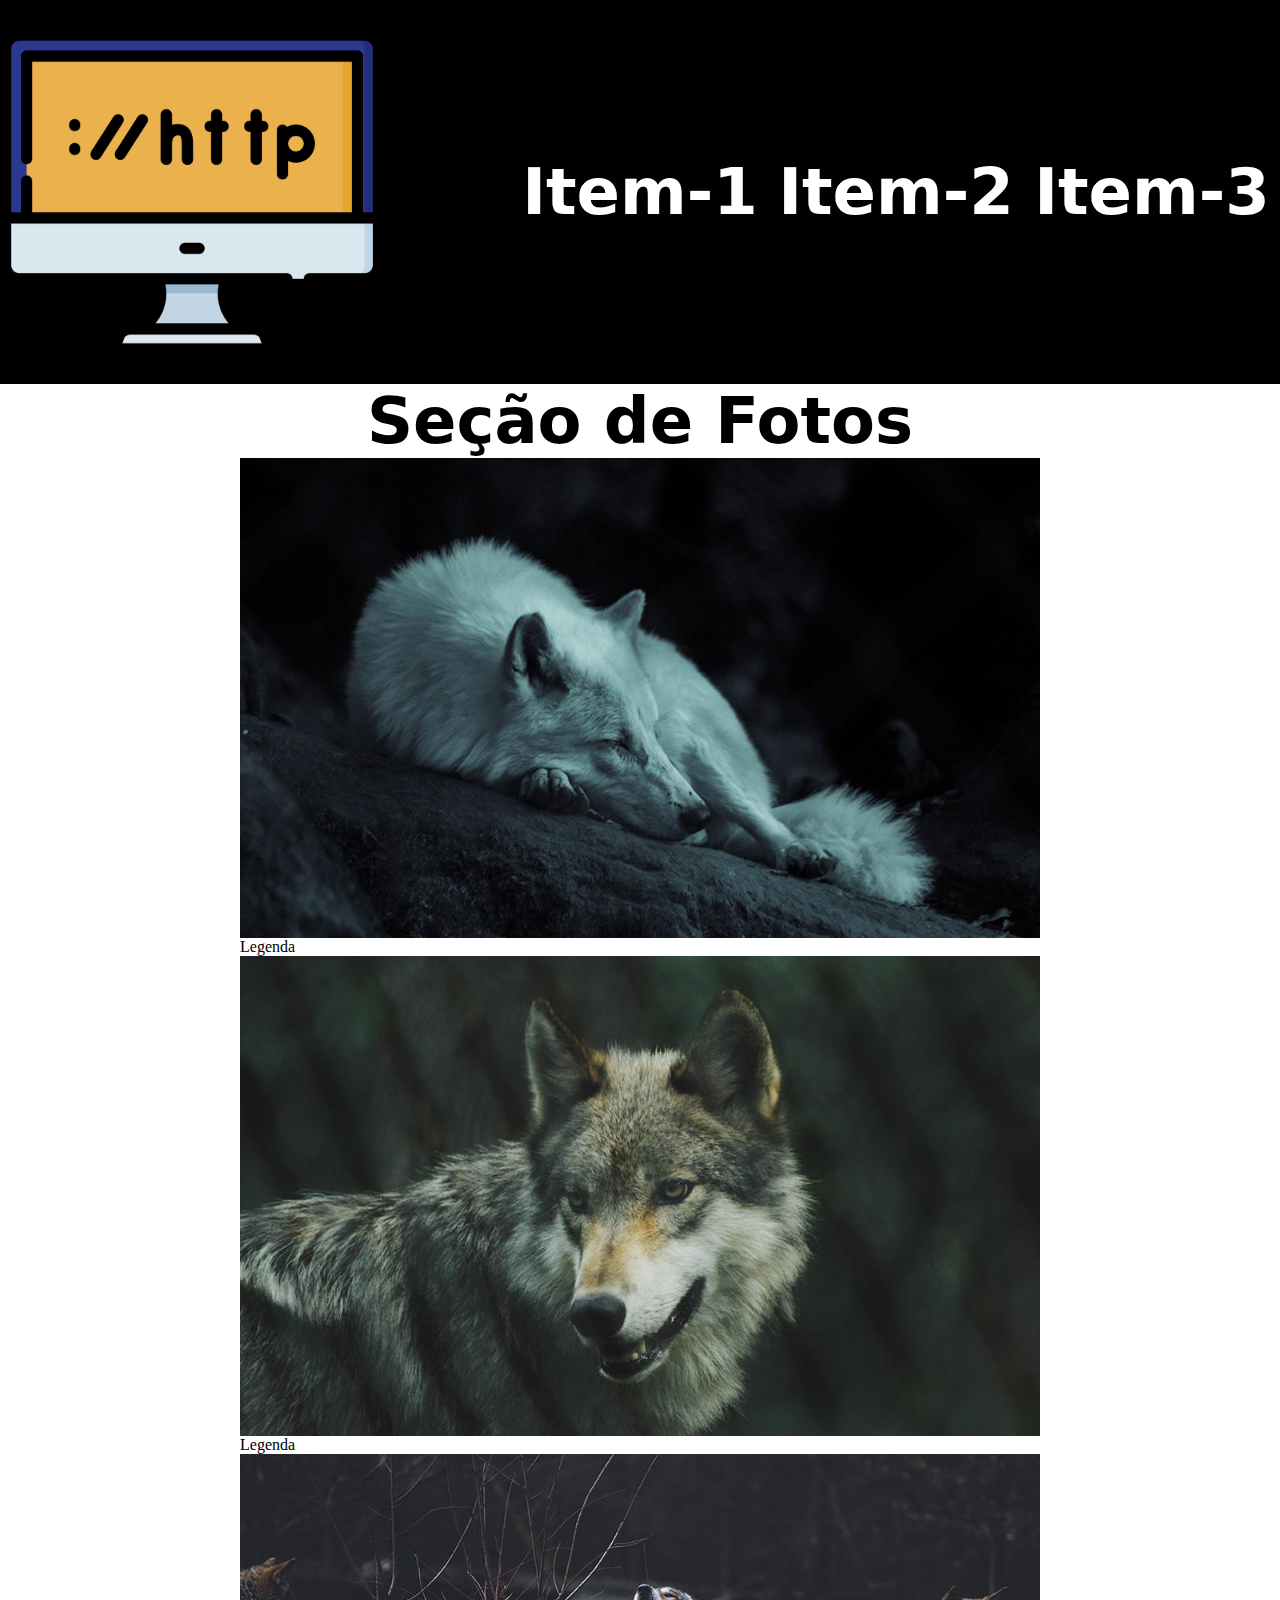
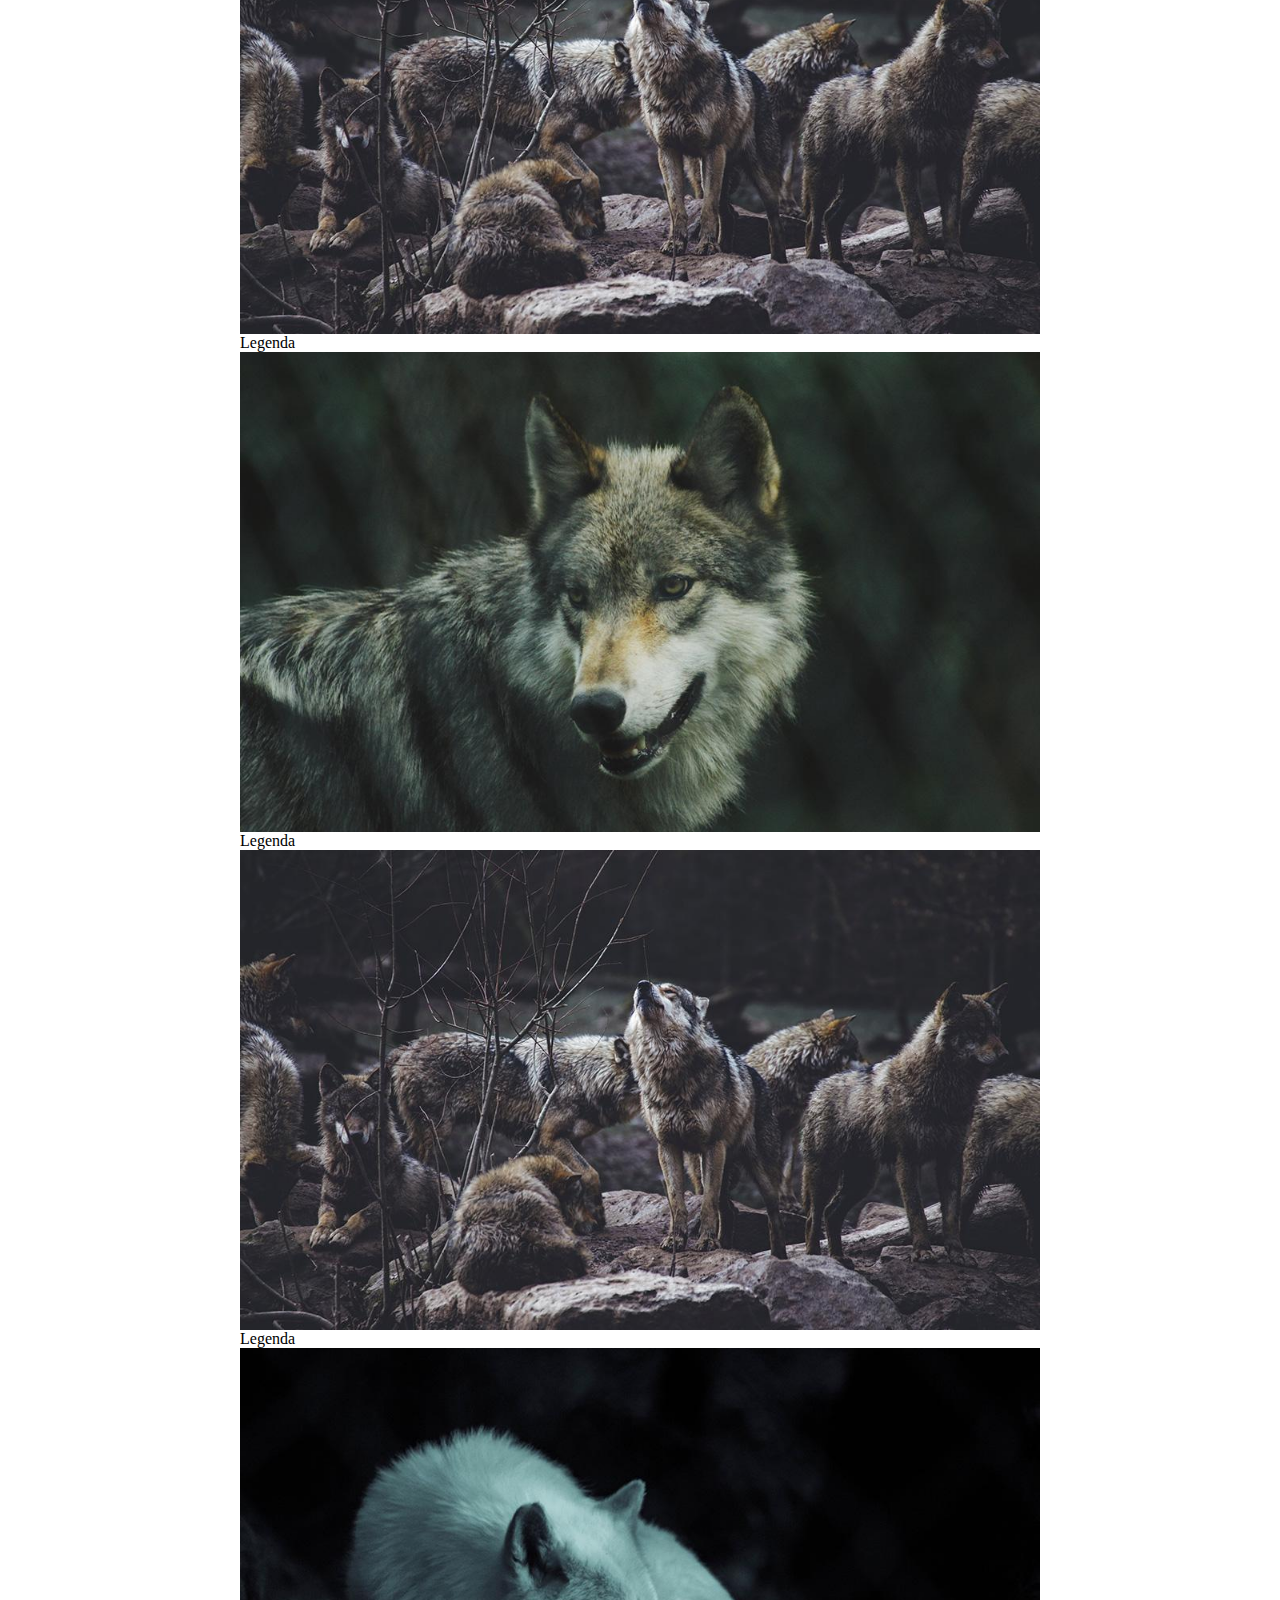
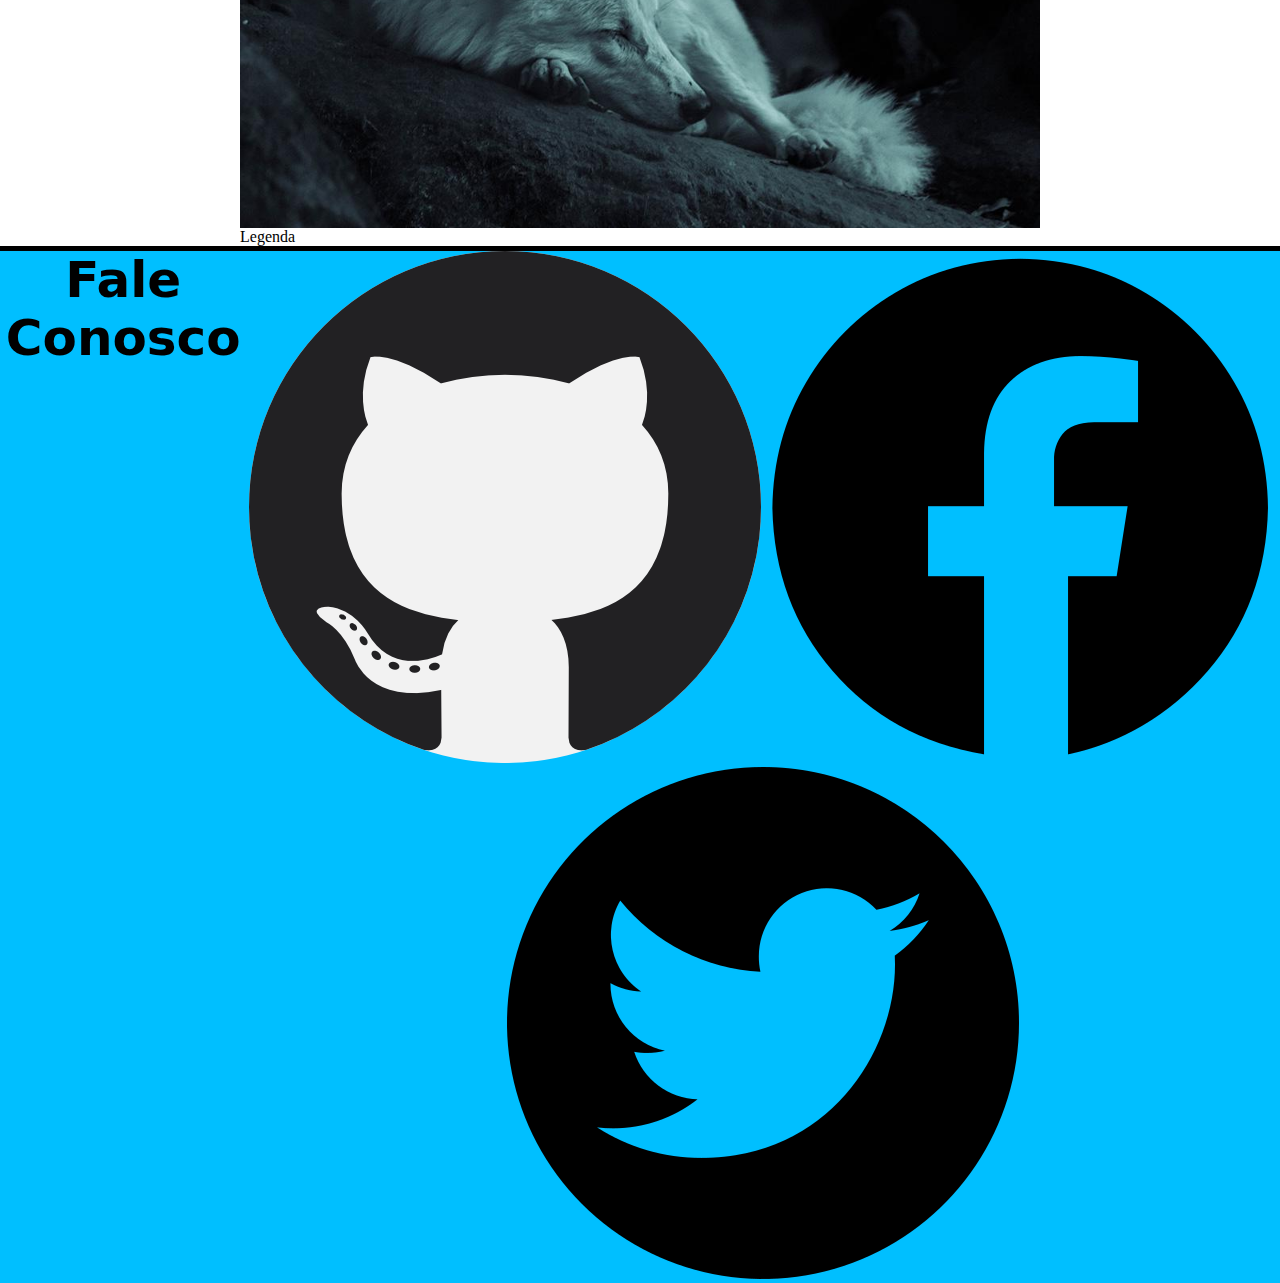
==== index.html @ c7b71521 "rodape final" ====
<!DOCTYPE html>
<html lang="pt-br">

<head>
    <meta charset="UTF-8">
    <meta http-equiv="X-UA-Compatible" content="IE=edge">
    <meta name="viewport" content="width=device-width, initial-scale=1.0">
    <title>lobos</title>
    <link rel="stylesheet" href="./css/estilo.css">
</head>

<body>

    <header class="cabecalho">
        <img src="./img/logo.png" alt="Monitor de computador.">
        <nav>
            <a href="#">Item-1</a>
            <a href="#">Item-2</a>
            <a href="#">Item-3</a>
        </nav>
    </header>

    <h2 class="tit-sec">Seção de Fotos</h2>

    <section class="conteudo">
        <div>
            <img src="./img/lobo1.jpg" alt="Lobo">
            <p>Legenda</p>
        </div>
        <div>
            <img src="./img/lobo2.jpg" alt="Lobo">
            <p>Legenda</p>
        </div>
        <div>
            <img src="./img/lobo3.jpg" alt="Lobo">
            <p>Legenda</p>
        </div>
        <div>
            <img src="./img/lobo4.jpg" alt="Lobo">
            <p>Legenda</p>
        </div>
        <div>
            <img src="./img/lobo5.jpg" alt="Lobo">
            <p>Legenda</p>
        </div>
        <div>
            <img src="./img/lobo6.jpg" alt="Lobo">
            <p>Legenda</p>
        </div>
    </section>

    <footer class="rodape">
        <h2 class="sub-titulo">Fale Conosco</h2>
        <nav>
            <a href="#"><img src="./img/social-1.png" alt="Logo github"></a>
            <a href="#"><img src="./img/social-2.png" alt="Logo facebook"></a>
            <a href="#"><img src="./img/social-3.png" alt="Logo twitter"></a>
        </nav>
    </footer>

</body>

</html>
---- css/estilo.css ----
*{
 margin: 0; 
 padding: 0;
 box-sizing: border-box;
}
.cabecalho{
    display: flex;
    justify-content: space-between;
    align-items: center;
    flex-wrap: wrap;
    background-color: black;
}

.cabecalho img{
    width: 30%;
    max-width: 30%;
    display: block;
}
.cabecalho nav {
    display: flex;
    justify-content: space-around;
    width: 60%;
    height: 100%;
    flex-wrap: wrap;
}
.cabecalho a{
    text-decoration: none;
    font-size: 4em;
    font-family: system-ui, -apple-system, BlinkMacSystemFont, 'Segoe UI', Roboto, Oxygen, Ubuntu, Cantarell, 'Open Sans', 'Helvetica Neue', sans-serif;
    font-weight: 700;
    text-align: center;
    color: white;
    padding: 20% 0;
    /*background-color: blue;*/
}
.cabecalho a:hover{
    color: black;
    background-color: white;
    border-radius: 10px;
}
.tit-sec{
   text-align: center;
   font-size: 4em;
   font-family: system-ui, -apple-system, BlinkMacSystemFont, 'Segoe UI', Roboto, Oxygen, Ubuntu, Cantarell, 'Open Sans', 'Helvetica Neue', sans-serif;
}
.conteudo{
    display: flex;
    flex-wrap:wrap ;
    max-width: 800px;
    margin:0 auto;

}
.conteudo img{
    max-width: 100%;
    display: block;
}
.conteudo > div{
    flex-grow: 1;
    flex-shrink: 1;
    flex-basis: 3;
}
.rodape {
   display: flex;
   justify-content:center;
   background-color:deepskyblue;
   border-top: 5px solid black;
   text-align: center;
   
   
   
   
}
.sub-titulo{
    text-align: center;
    color:black;
    font-size: 50px;
    font-family: system-ui, -apple-system, BlinkMacSystemFont, 'Segoe UI', Roboto, Oxygen, Ubuntu, Cantarell, 'Open Sans', 'Helvetica Neue', sans-serif;
    
    
}
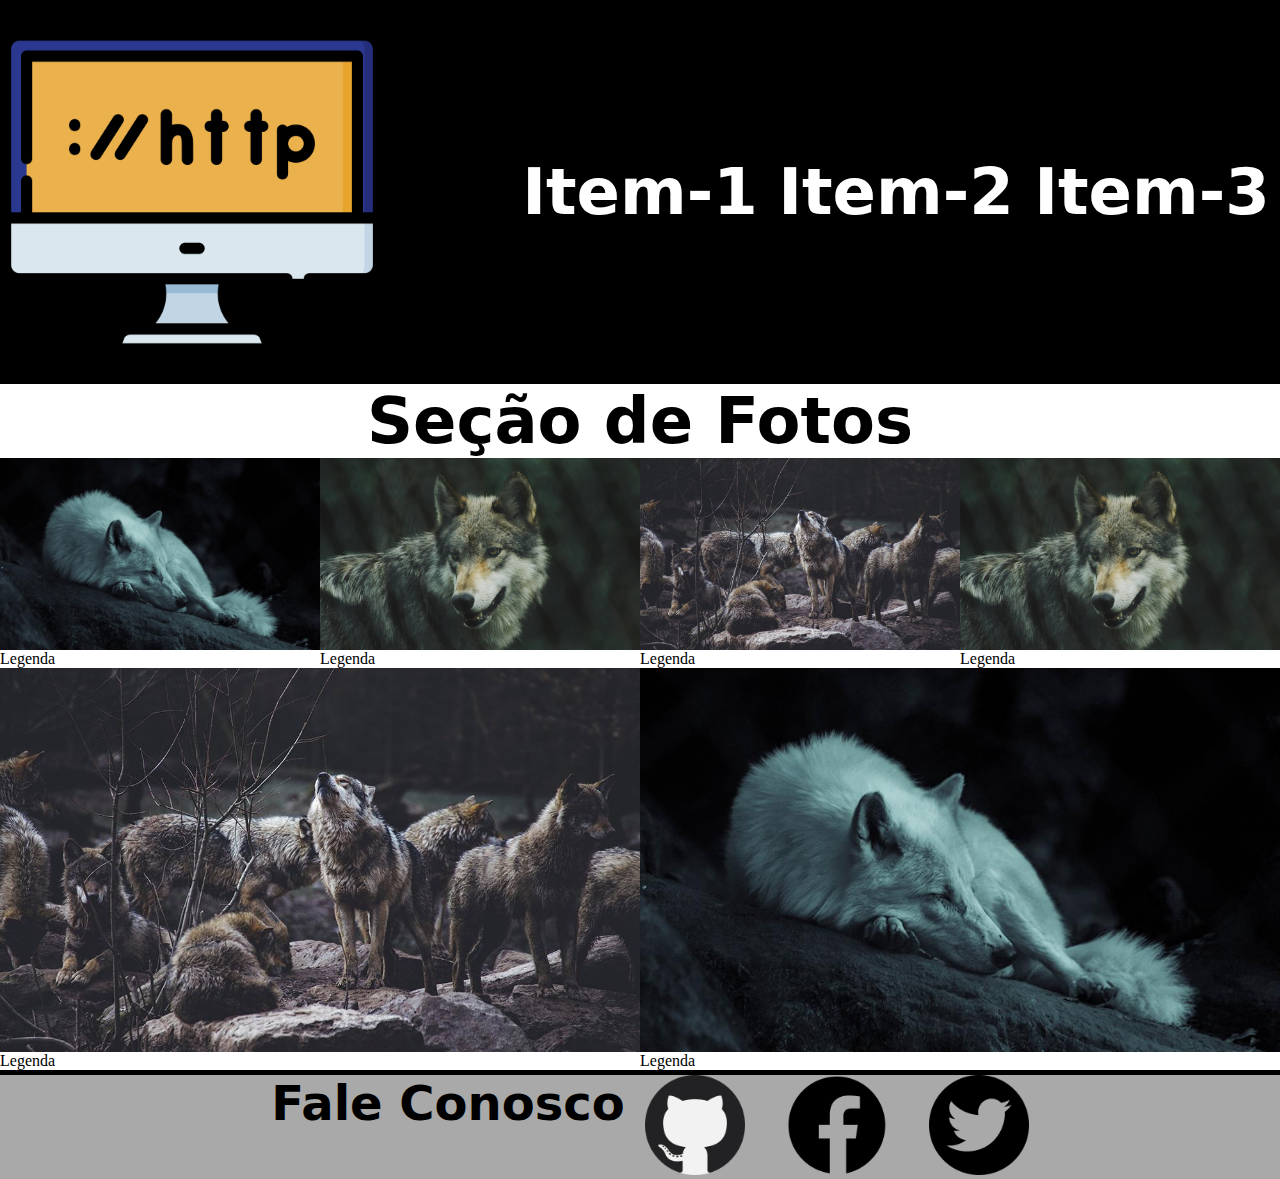
==== commit 690f272d: "rodape" ====
--- a/index.html
+++ b/index.html
@@ -52,9 +52,9 @@
     <footer class="rodape">
         <h2 class="sub-titulo">Fale Conosco</h2>
         <nav>
-            <a href="#"><img src="./img/social-1.png" alt="Logo github"></a>
-            <a href="#"><img src="./img/social-2.png" alt="Logo facebook"></a>
-            <a href="#"><img src="./img/social-3.png" alt="Logo twitter"></a>
+            <a class="icone__botao" href="#"><img src="./img/social-1.png" alt="Logo github"></a>
+            <a class="icone__botao" href="#"><img src="./img/social-2.png" alt="Logo facebook"></a>
+            <a class="icone__botao" href="#"><img src="./img/social-3.png" alt="Logo twitter"></a>
         </nav>
     </footer>
 
--- a/css/estilo.css
+++ b/css/estilo.css
@@ -36,45 +36,62 @@
 .cabecalho a:hover{
     color: black;
     background-color: white;
-    border-radius: 10px;
+    border-radius: 11px;
 }
 .tit-sec{
-   text-align: center;
-   font-size: 4em;
-   font-family: system-ui, -apple-system, BlinkMacSystemFont, 'Segoe UI', Roboto, Oxygen, Ubuntu, Cantarell, 'Open Sans', 'Helvetica Neue', sans-serif;
-}
-.conteudo{
-    display: flex;
-    flex-wrap:wrap ;
-    max-width: 800px;
-    margin:0 auto;
-
-}
-.conteudo img{
-    max-width: 100%;
-    display: block;
-}
-.conteudo > div{
-    flex-grow: 1;
-    flex-shrink: 1;
-    flex-basis: 3;
-}
+    text-align: center;
+    font-size: 4em;
+    font-family: system-ui, -apple-system, BlinkMacSystemFont, 'Segoe UI', Roboto, Oxygen, Ubuntu, Cantarell, 'Open Sans', 'Helvetica Neue', sans-serif;
+ 
+ }
+ 
+ .conteudo{
+     display: flex;
+     flex-wrap: wrap;
+ }
+ 
+ .conteudo img{
+     max-width: 100%;
+     display: block;
+ }
+ 
+ 
+ .conteudo > div{
+     flex-grow: 1;
+     flex-shrink: 1;
+     flex-basis: 300px;
+ }
+ 
 .rodape {
    display: flex;
    justify-content:center;
-   background-color:deepskyblue;
+   background-color:darkgray;
    border-top: 5px solid black;
-   text-align: center;
-   
-   
-   
+   text-align: center; 
+}
+.rodape h2{
+    font-size: 3rem;
+    padding: 0px 20px;
+    font-family: system-ui, -apple-system, BlinkMacSystemFont,
+    'Segoe UI', Roboto, Oxygen, Ubuntu, Cantarell, 
+    'Open Sans', 'Helvetica Neue', sans-serif;
+    font-weight: 600;
    
 }
-.sub-titulo{
-    text-align: center;
-    color:black;
-    font-size: 50px;
-    font-family: system-ui, -apple-system, BlinkMacSystemFont, 'Segoe UI', Roboto, Oxygen, Ubuntu, Cantarell, 'Open Sans', 'Helvetica Neue', sans-serif;
+
+.rodape nav{
+    display: flex;
+    justify-content: space-between;
+    width: 30%;
+    height: 30%;
+    flex-wrap: wrap;
+}
+.rodape a img {
+    width: 100px;
     
-    
-}+}
+.icone__botao:hover{
+    background-color:dimgray;
+    border-radius: 20px;
+
+}
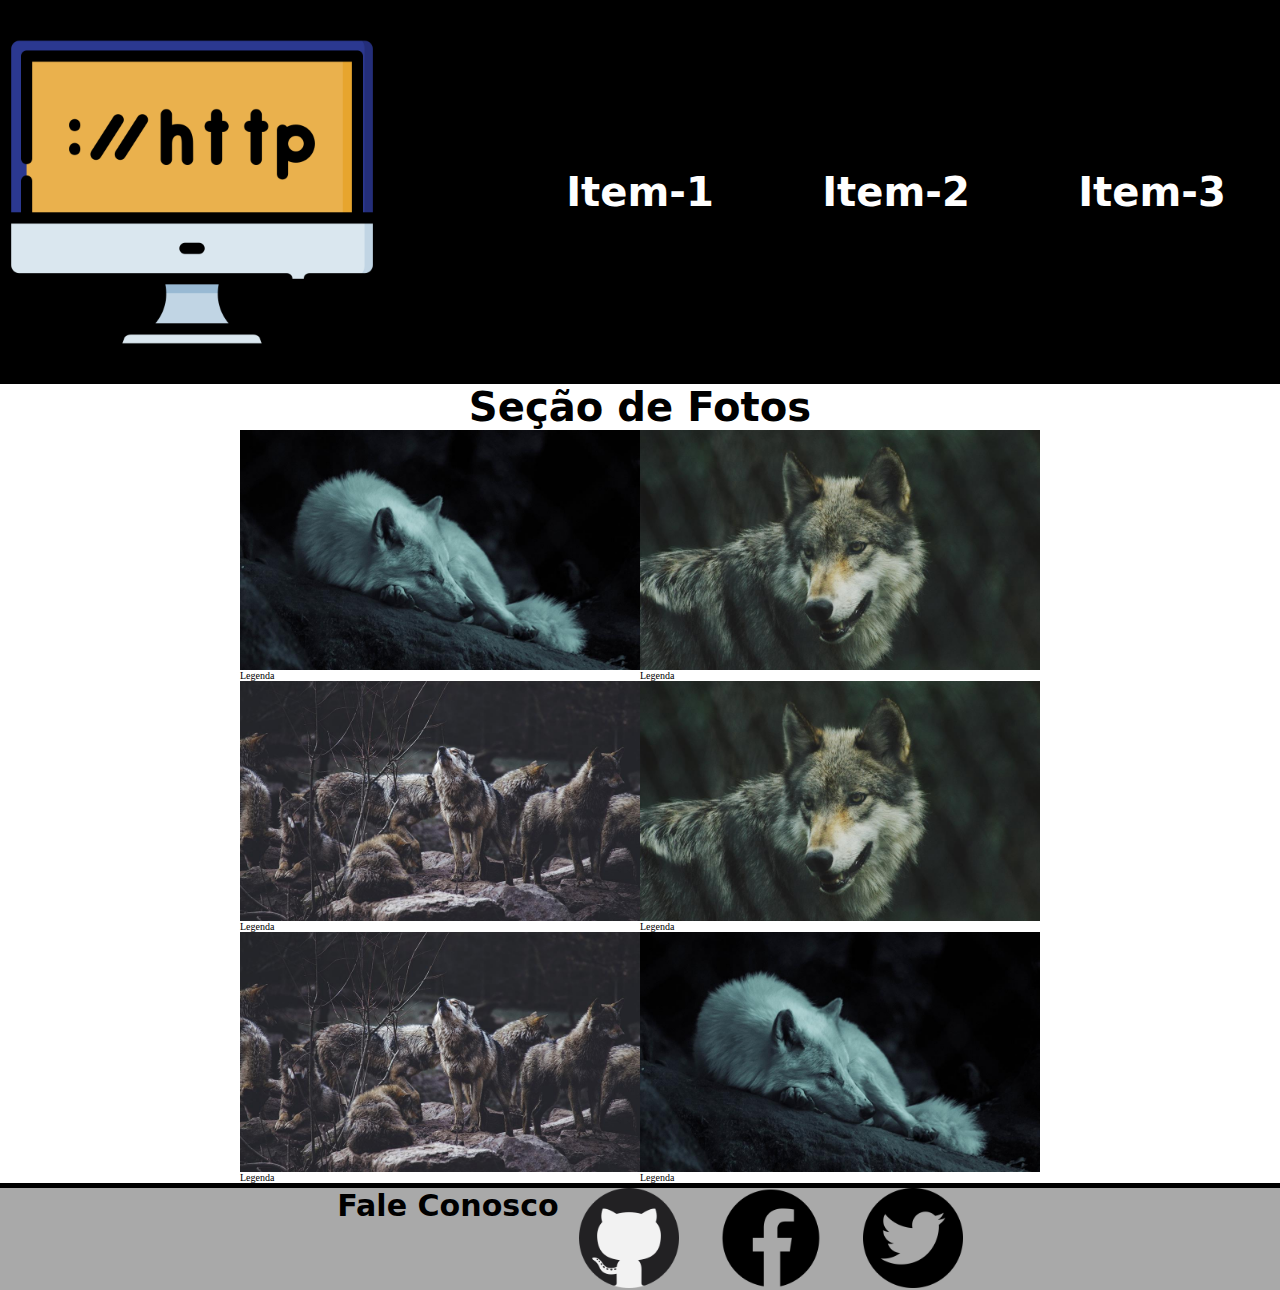
==== commit 6591fd60: "directiva @import css" ====
--- a/index.html
+++ b/index.html
@@ -7,6 +7,7 @@
     <meta name="viewport" content="width=device-width, initial-scale=1.0">
     <title>lobos</title>
     <link rel="stylesheet" href="./css/estilo.css">
+ 
 </head>
 
 <body>
--- a/css/estilo.css
+++ b/css/estilo.css
@@ -1,46 +1,17 @@
+@import url("./cabecalho.css");
+
+
 *{
  margin: 0; 
  padding: 0;
  box-sizing: border-box;
 }
-.cabecalho{
-    display: flex;
-    justify-content: space-between;
-    align-items: center;
-    flex-wrap: wrap;
-    background-color: black;
-}
-
-.cabecalho img{
-    width: 30%;
-    max-width: 30%;
-    display: block;
-}
-.cabecalho nav {
-    display: flex;
-    justify-content: space-around;
-    width: 60%;
-    height: 100%;
-    flex-wrap: wrap;
-}
-.cabecalho a{
-    text-decoration: none;
-    font-size: 4em;
-    font-family: system-ui, -apple-system, BlinkMacSystemFont, 'Segoe UI', Roboto, Oxygen, Ubuntu, Cantarell, 'Open Sans', 'Helvetica Neue', sans-serif;
-    font-weight: 700;
-    text-align: center;
-    color: white;
-    padding: 20% 0;
-    /*background-color: blue;*/
-}
-.cabecalho a:hover{
-    color: black;
-    background-color: white;
-    border-radius: 11px;
+html{
+    font-size: 62.7%; /*10 em 10 */  /*1rem = 10px*/
 }
 .tit-sec{
     text-align: center;
-    font-size: 4em;
+    font-size: 4rem;
     font-family: system-ui, -apple-system, BlinkMacSystemFont, 'Segoe UI', Roboto, Oxygen, Ubuntu, Cantarell, 'Open Sans', 'Helvetica Neue', sans-serif;
  
  }
@@ -48,6 +19,9 @@
  .conteudo{
      display: flex;
      flex-wrap: wrap;
+     max-width: 800px;
+    /* flex-basis: 300px;*/
+     margin: auto;
  }
  
  .conteudo img{
@@ -60,6 +34,7 @@
      flex-grow: 1;
      flex-shrink: 1;
      flex-basis: 300px;
+   
  }
  
 .rodape {
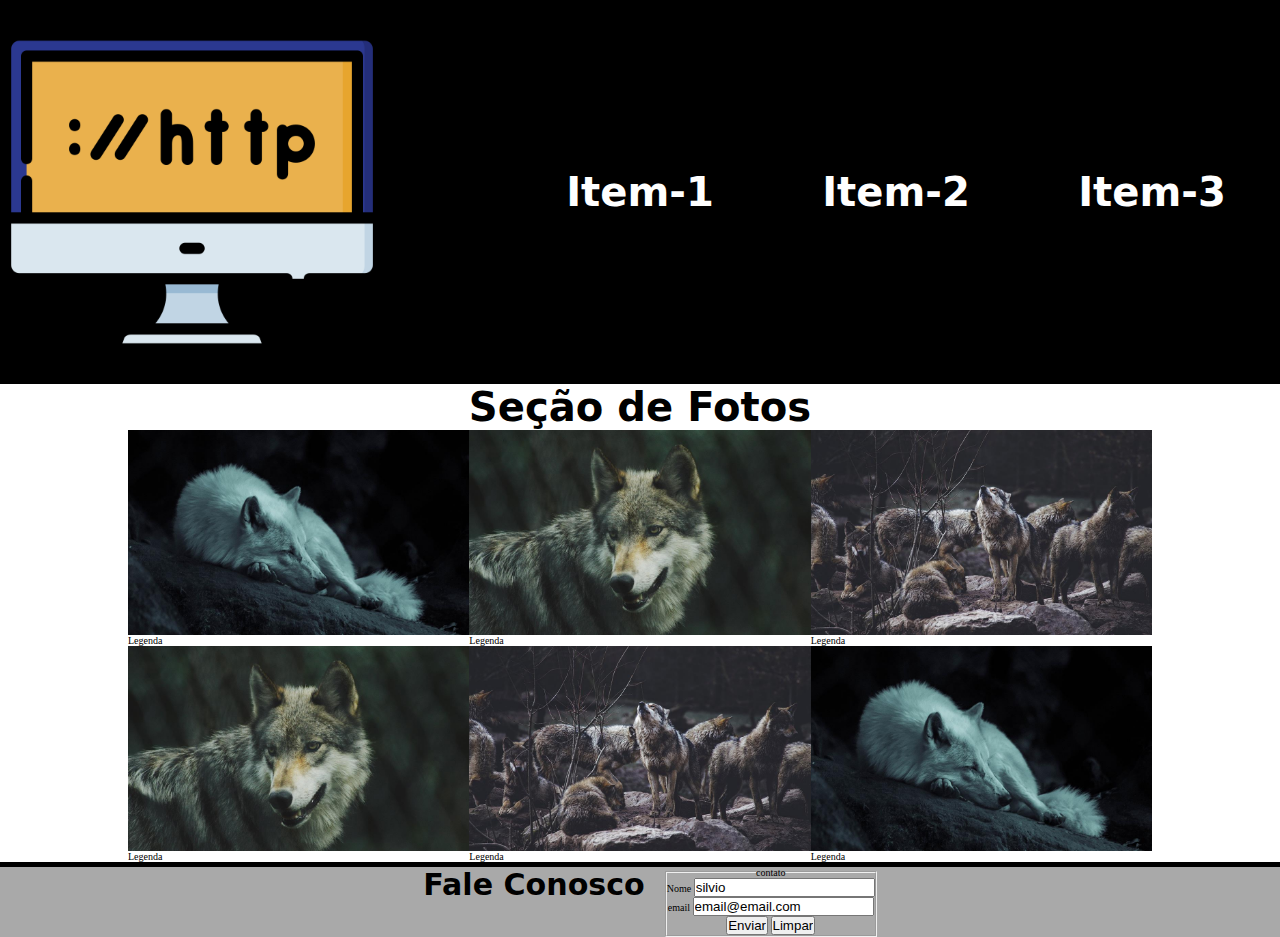
==== commit 3977d28b: "forms input" ====
--- a/index.html
+++ b/index.html
@@ -21,8 +21,12 @@
         </nav>
     </header>
 
+    
+    
     <h2 class="tit-sec">Seção de Fotos</h2>
-
+    
+    
+    
     <section class="conteudo">
         <div>
             <img src="./img/lobo1.jpg" alt="Lobo">
@@ -49,14 +53,35 @@
             <p>Legenda</p>
         </div>
     </section>
-
+    
     <footer class="rodape">
         <h2 class="sub-titulo">Fale Conosco</h2>
-        <nav>
+        <!-- <nav>
             <a class="icone__botao" href="#"><img src="./img/social-1.png" alt="Logo github"></a>
             <a class="icone__botao" href="#"><img src="./img/social-2.png" alt="Logo facebook"></a>
             <a class="icone__botao" href="#"><img src="./img/social-3.png" alt="Logo twitter"></a>
-        </nav>
+        </nav> -->
+        
+        <div>
+            <form action="/index.html" method="post" onsubmit="return true ">                        <!-- get e post-->
+                <fieldset>
+                    <legend>contato</legend>
+                    <div>
+                        <label for="idNm">Nome</label>
+                        <input type="text" name="txtNm" id="idNm" placeholder="digite seu Nome" value="silvio">
+                </div>
+                <div>
+                        <label for="idemail">email</label>
+                        <input type="email" name="txtemail" id="idemail" placeholder="digite seu email" value="email@email.com">
+                        <DIv>
+                            <input type="Submit" value="Enviar">
+                            <input type="Reset"  value="Limpar">
+                        </DIv>
+                </div>
+               </fieldset>
+        </form>
+      </div>
+
     </footer>
 
 </body>
--- a/css/estilo.css
+++ b/css/estilo.css
@@ -1,4 +1,5 @@
 @import url("./cabecalho.css");
+@import url("./conteudo.css");
 
 
 *{
@@ -15,28 +16,6 @@
     font-family: system-ui, -apple-system, BlinkMacSystemFont, 'Segoe UI', Roboto, Oxygen, Ubuntu, Cantarell, 'Open Sans', 'Helvetica Neue', sans-serif;
  
  }
- 
- .conteudo{
-     display: flex;
-     flex-wrap: wrap;
-     max-width: 800px;
-    /* flex-basis: 300px;*/
-     margin: auto;
- }
- 
- .conteudo img{
-     max-width: 100%;
-     display: block;
- }
- 
- 
- .conteudo > div{
-     flex-grow: 1;
-     flex-shrink: 1;
-     flex-basis: 300px;
-   
- }
- 
 .rodape {
    display: flex;
    justify-content:center;
@@ -70,3 +49,16 @@
     border-radius: 20px;
 
 }
+/*BREAKPOIN CABECALHO*/
+@media(max-width:630px){
+    .cabecalho{
+        flex-direction: column;
+    }
+    .cabecalho nav{
+        flex-wrap: nowrap;  
+    }
+    .cabecalho a{
+    font-size: 2rem;
+    padding: 10% 0;
+    }
+}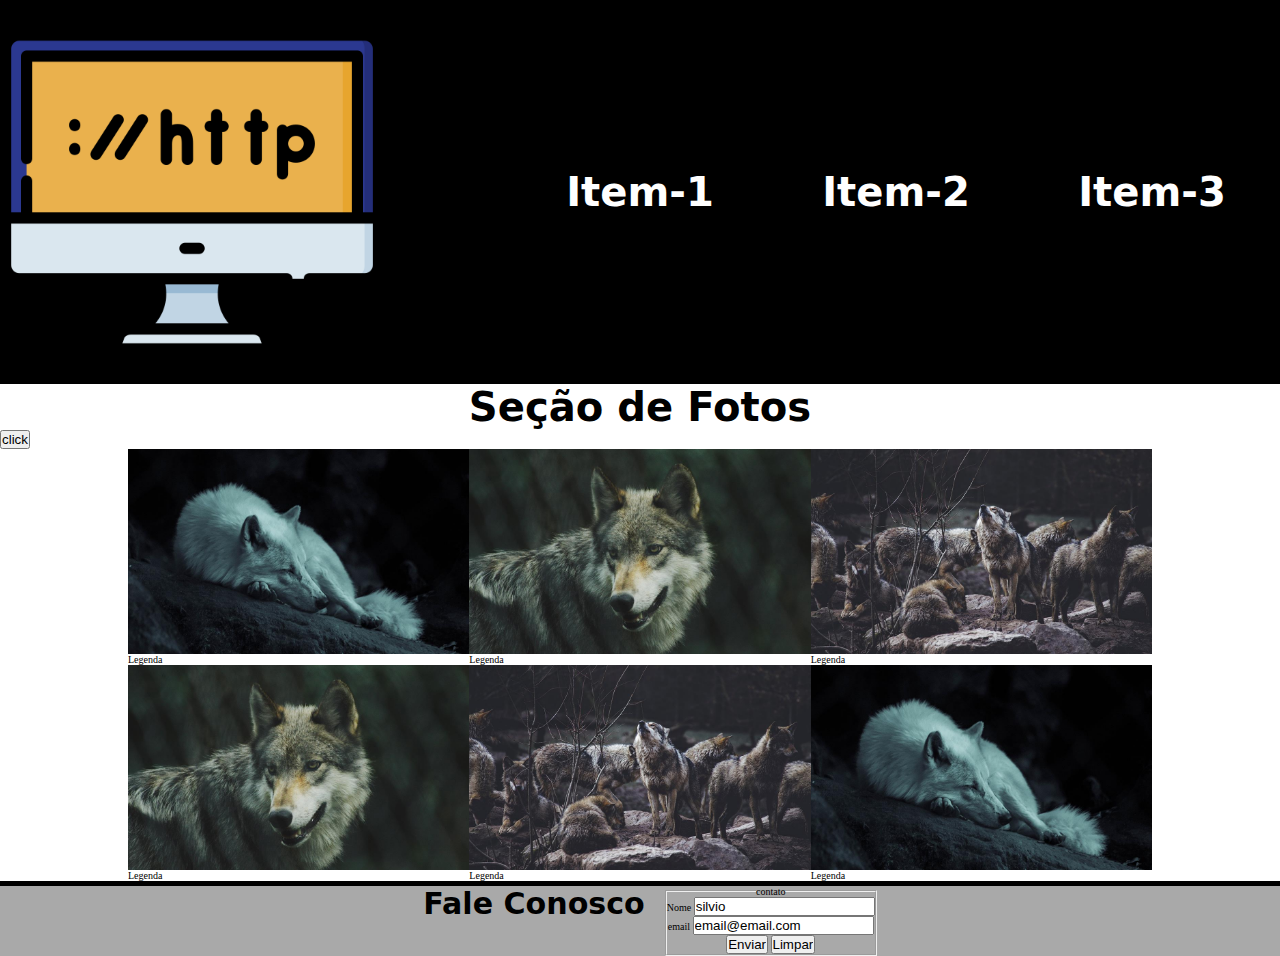
==== commit a36b2fb9: "jv" ====
--- a/index.html
+++ b/index.html
@@ -7,7 +7,7 @@
     <meta name="viewport" content="width=device-width, initial-scale=1.0">
     <title>lobos</title>
     <link rel="stylesheet" href="./css/estilo.css">
- 
+    
 </head>
 
 <body>
@@ -24,6 +24,10 @@
     
     
     <h2 class="tit-sec">Seção de Fotos</h2>
+
+    <div>
+        <button name="botao"onclick = "alert(this.name)">click</button>
+    </div>
     
     
     
@@ -63,7 +67,7 @@
         </nav> -->
         
         <div>
-            <form action="/index.html" method="post" onsubmit="return true ">                        <!-- get e post-->
+            <form action="./fake.html" method="post" onsubmit="return true ">                        <!-- get e post-->
                 <fieldset>
                     <legend>contato</legend>
                     <div>
@@ -84,6 +88,28 @@
 
     </footer>
 
+
+
+     <script>
+        //comentario de linha
+        /* pra bloco*/ 
+        // declaração de variaveis com a palavra reservada var //
+        var nr1 = 10;
+        var nr2 = 5;
+
+        //saída de dados com console.log()//
+         console.log(nr1);
+         console.log(nr2);
+
+         const botoes = document.querySelectorAll("button")
+         botoes.forEach( (botao)=>{
+            if(botao.textContent == "click"){
+                botao.addEventListener("click", ()=> {
+                    alert("oi !!")
+                })
+            }
+         });
+     </script>
 </body>
 
 </html>
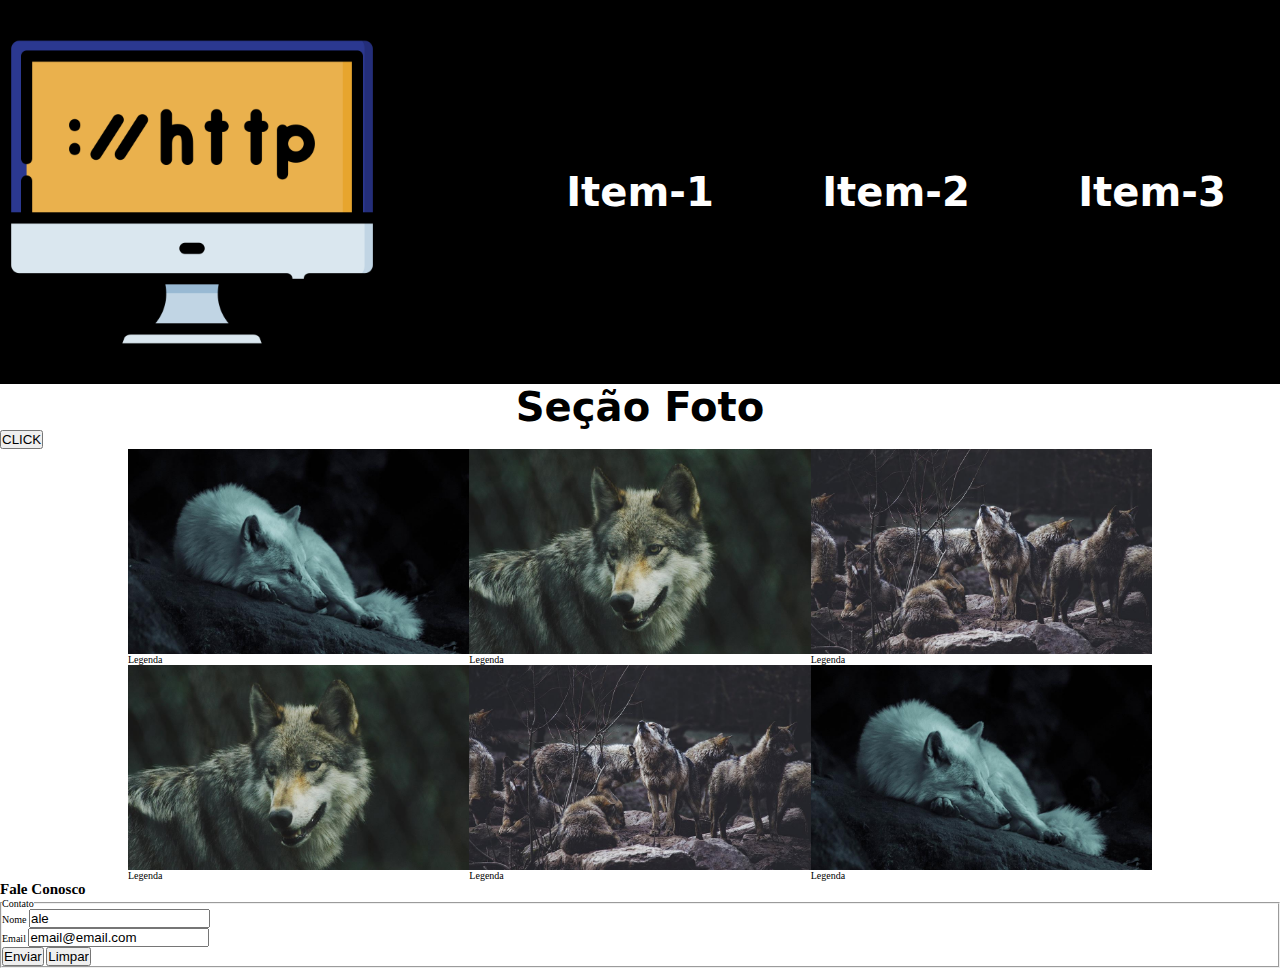
==== commit 0adc9fe0: "RM" ====
--- a/index.html
+++ b/index.html
@@ -5,15 +5,14 @@
     <meta charset="UTF-8">
     <meta http-equiv="X-UA-Compatible" content="IE=edge">
     <meta name="viewport" content="width=device-width, initial-scale=1.0">
-    <title>lobos</title>
+    <title>Exemplo Gitpages</title>
     <link rel="stylesheet" href="./css/estilo.css">
-    
 </head>
 
 <body>
 
     <header class="cabecalho">
-        <img src="./img/logo.png" alt="Monitor de computador.">
+        <img src="./img/logo.png" alt="Monigtor de computador.">
         <nav>
             <a href="#">Item-1</a>
             <a href="#">Item-2</a>
@@ -21,16 +20,13 @@
         </nav>
     </header>
 
-    
-    
-    <h2 class="tit-sec">Seção de Fotos</h2>
+    <h2 class="tit-sec">Seção Foto</h2>
 
     <div>
-        <button name="botao"onclick = "alert(this.name)">click</button>
+        <!-- <button name="botao" onclick="alert(document.querySelector('.conteudo img').src)">CLICK</button> -->
+        <button>CLICK</button>
     </div>
-    
-    
-    
+ 
     <section class="conteudo">
         <div>
             <img src="./img/lobo1.jpg" alt="Lobo">
@@ -57,59 +53,64 @@
             <p>Legenda</p>
         </div>
     </section>
-    
+
     <footer class="rodape">
-        <h2 class="sub-titulo">Fale Conosco</h2>
+        <h2>Fale Conosco</h2>
         <!-- <nav>
-            <a class="icone__botao" href="#"><img src="./img/social-1.png" alt="Logo github"></a>
-            <a class="icone__botao" href="#"><img src="./img/social-2.png" alt="Logo facebook"></a>
-            <a class="icone__botao" href="#"><img src="./img/social-3.png" alt="Logo twitter"></a>
+            <a href="#"><img src="./img/social-1.png" alt="Logo github"></a>
+            <a href="#"><img src="./img/social-2.png" alt="Logo facebook"></a>
+            <a href="#"><img src="./img/social-3.png" alt="Logo twitter"></a>
         </nav> -->
-        
+
         <div>
-            <form action="./fake.html" method="post" onsubmit="return true ">                        <!-- get e post-->
+            <form action="action-fake.html" method="POST" onsubmit="return true">
                 <fieldset>
-                    <legend>contato</legend>
+                    <legend>Contato</legend>
                     <div>
                         <label for="idNm">Nome</label>
-                        <input type="text" name="txtNm" id="idNm" placeholder="digite seu Nome" value="silvio">
-                </div>
-                <div>
-                        <label for="idemail">email</label>
-                        <input type="email" name="txtemail" id="idemail" placeholder="digite seu email" value="email@email.com">
-                        <DIv>
-                            <input type="Submit" value="Enviar">
-                            <input type="Reset"  value="Limpar">
-                        </DIv>
-                </div>
-               </fieldset>
-        </form>
-      </div>
+                        <input type="text" name="txtNm" id="idNm" placeholder="Nome" value="ale">
+                    </div>
+                    <div>
+                        <label for="idEmail">Email</label>
+                        <input type="email" name="txtEmail" id="idEmail" placeholder="Email" value="email@email.com">
+                    </div>
+                    <div>
+                        <input type="submit" value="Enviar">
+                        <input type="reset" value="Limpar">
+                    </div>
+                </fieldset>
+            </form>
+        </div>
 
     </footer>
 
+    <script>
 
+        //Comentário de linha
+        /*
+        * Para comentário de Bloco
+        */
 
-     <script>
-        //comentario de linha
-        /* pra bloco*/ 
-        // declaração de variaveis com a palavra reservada var //
+        //Declaração de variáveis com a palavra reservada var
         var nr1 = 10;
         var nr2 = 5;
 
-        //saída de dados com console.log()//
-         console.log(nr1);
-         console.log(nr2);
+        //Saída de dados com console.log()
+        console.log(nr1);
+        console.log(nr2);
 
-         const botoes = document.querySelectorAll("button")
-         botoes.forEach( (botao)=>{
-            if(botao.textContent == "click"){
-                botao.addEventListener("click", ()=> {
-                    alert("oi !!")
+        const botoes = document.querySelectorAll("button");
+
+        botoes.forEach( (botao)=>{
+
+            if(botao.textContent == "CLICK"){
+                botao.addEventListener("click", ()=>{
+                    alert("oi!!");
                 })
             }
-         });
-     </script>
+        });
+    
+    </script>
 </body>
 
-</html>
+</html>--- a/css/estilo.css
+++ b/css/estilo.css
@@ -1,64 +1,42 @@
 @import url("./cabecalho.css");
 @import url("./conteudo.css");
 
+*{
+    margin: 0;
+    padding: 0;
+    box-sizing: border-box;
+}
 
-*{
- margin: 0; 
- padding: 0;
- box-sizing: border-box;
+html{
+    font-size: 62.7%;
 }
-html{
-    font-size: 62.7%; /*10 em 10 */  /*1rem = 10px*/
-}
+
 .tit-sec{
     text-align: center;
     font-size: 4rem;
     font-family: system-ui, -apple-system, BlinkMacSystemFont, 'Segoe UI', Roboto, Oxygen, Ubuntu, Cantarell, 'Open Sans', 'Helvetica Neue', sans-serif;
- 
- }
-.rodape {
-   display: flex;
-   justify-content:center;
-   background-color:darkgray;
-   border-top: 5px solid black;
-   text-align: center; 
-}
-.rodape h2{
-    font-size: 3rem;
-    padding: 0px 20px;
-    font-family: system-ui, -apple-system, BlinkMacSystemFont,
-    'Segoe UI', Roboto, Oxygen, Ubuntu, Cantarell, 
-    'Open Sans', 'Helvetica Neue', sans-serif;
-    font-weight: 600;
-   
 }
 
-.rodape nav{
-    display: flex;
-    justify-content: space-between;
-    width: 30%;
-    height: 30%;
-    flex-wrap: wrap;
-}
-.rodape a img {
-    width: 100px;
-    
-}
-.icone__botao:hover{
-    background-color:dimgray;
-    border-radius: 20px;
 
-}
-/*BREAKPOIN CABECALHO*/
-@media(max-width:630px){
+/* 
+vw = view width
+vh = view hight */
+
+/* BREAKPOINT DO CABEÇALHO */
+@media(max-width:629px){
     .cabecalho{
         flex-direction: column;
     }
+
     .cabecalho nav{
-        flex-wrap: nowrap;  
+        flex-wrap: nowrap;
     }
+
     .cabecalho a{
-    font-size: 2rem;
-    padding: 10% 0;
+        font-size: 2rem;
+        padding: 10% 0;
+         
     }
-}+
+}
+/* BREAKPOINT DO CABEÇALHO */
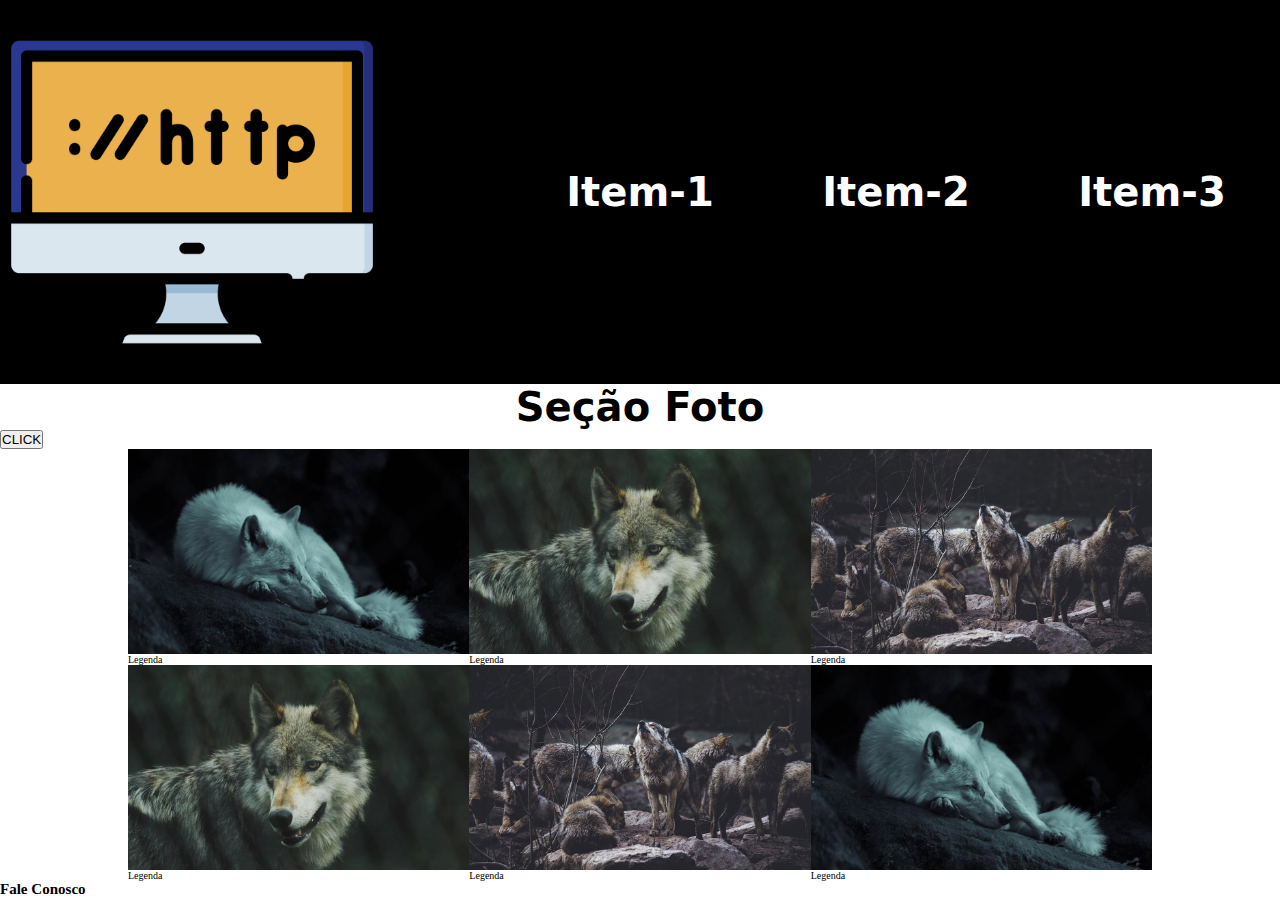
==== commit bc229c00: "formulario" ====
--- a/index.html
+++ b/index.html
@@ -7,13 +7,36 @@
     <meta name="viewport" content="width=device-width, initial-scale=1.0">
     <title>Exemplo Gitpages</title>
     <link rel="stylesheet" href="./css/estilo.css">
+
+    <!-- <script>
+        var nr1 = 10;
+        var nr2 = 5;
+        //Imprimindo as variáveis com console.log()
+        //Realizando a operaçao de adição.
+        console.log("OPERAÇÃO DE ADIÇÃO: ");
+        console.log(nr1 + nr2);
+        //Realizando a operaçao de subtração.
+        console.log("OPERAÇÃO DE SUBTRAÇÃO: ");
+        console.log(nr1 - nr2);
+        //Realizando a operaçao de divisão.
+        console.log("OPERAÇÃO DE DIVISÃO: " + (nr1 / nr2));
+        //Realizando a operaçao de multiplicação.
+        console.log("OPERAÇÃO DE MULTIPLICAÇÃO: " , (nr1 * nr2));
+        //Obtendo o resto da divisão com o operador módulo ( % ).
+        //UTILIZANDO INTERPOLAÇÃO
+        console.log(`OBTENDO O RESTO DA DIVISÃO: ${nr1} % ${nr2} = ${nr1 % nr2}`);
+        
+    </script> -->
+
+    <script src="./js/script.js" defer></script>
+
 </head>
 
 <body>
 
     <header class="cabecalho">
         <img src="./img/logo.png" alt="Monigtor de computador.">
-        <nav>
+        <nav id="menu">
             <a href="#">Item-1</a>
             <a href="#">Item-2</a>
             <a href="#">Item-3</a>
@@ -62,47 +85,22 @@
             <a href="#"><img src="./img/social-3.png" alt="Logo twitter"></a>
         </nav> -->
 
-        <div>
-            <form action="action-fake.html" method="POST" onsubmit="return true">
-                <fieldset>
-                    <legend>Contato</legend>
-                    <div>
-                        <label for="idNm">Nome</label>
-                        <input type="text" name="txtNm" id="idNm" placeholder="Nome" value="ale">
-                    </div>
-                    <div>
-                        <label for="idEmail">Email</label>
-                        <input type="email" name="txtEmail" id="idEmail" placeholder="Email" value="email@email.com">
-                    </div>
-                    <div>
-                        <input type="submit" value="Enviar">
-                        <input type="reset" value="Limpar">
-                    </div>
-                </fieldset>
-            </form>
-        </div>
-
+       
     </footer>
 
-    <script>
-
+    <!-- <script>
         //Comentário de linha
         /*
         * Para comentário de Bloco
         */
-
         //Declaração de variáveis com a palavra reservada var
         var nr1 = 10;
         var nr2 = 5;
-
         //Saída de dados com console.log()
         console.log(nr1);
         console.log(nr2);
-
         const botoes = document.querySelectorAll("button");
-
         botoes.forEach( (botao)=>{
-
             if(botao.textContent == "CLICK"){
                 botao.addEventListener("click", ()=>{
                     alert("oi!!");
@@ -110,7 +108,10 @@
             }
         });
     
-    </script>
+    </script> -->
+
+    <!-- <script src="./js/script.js"></script> -->
+
 </body>
 
 </html>